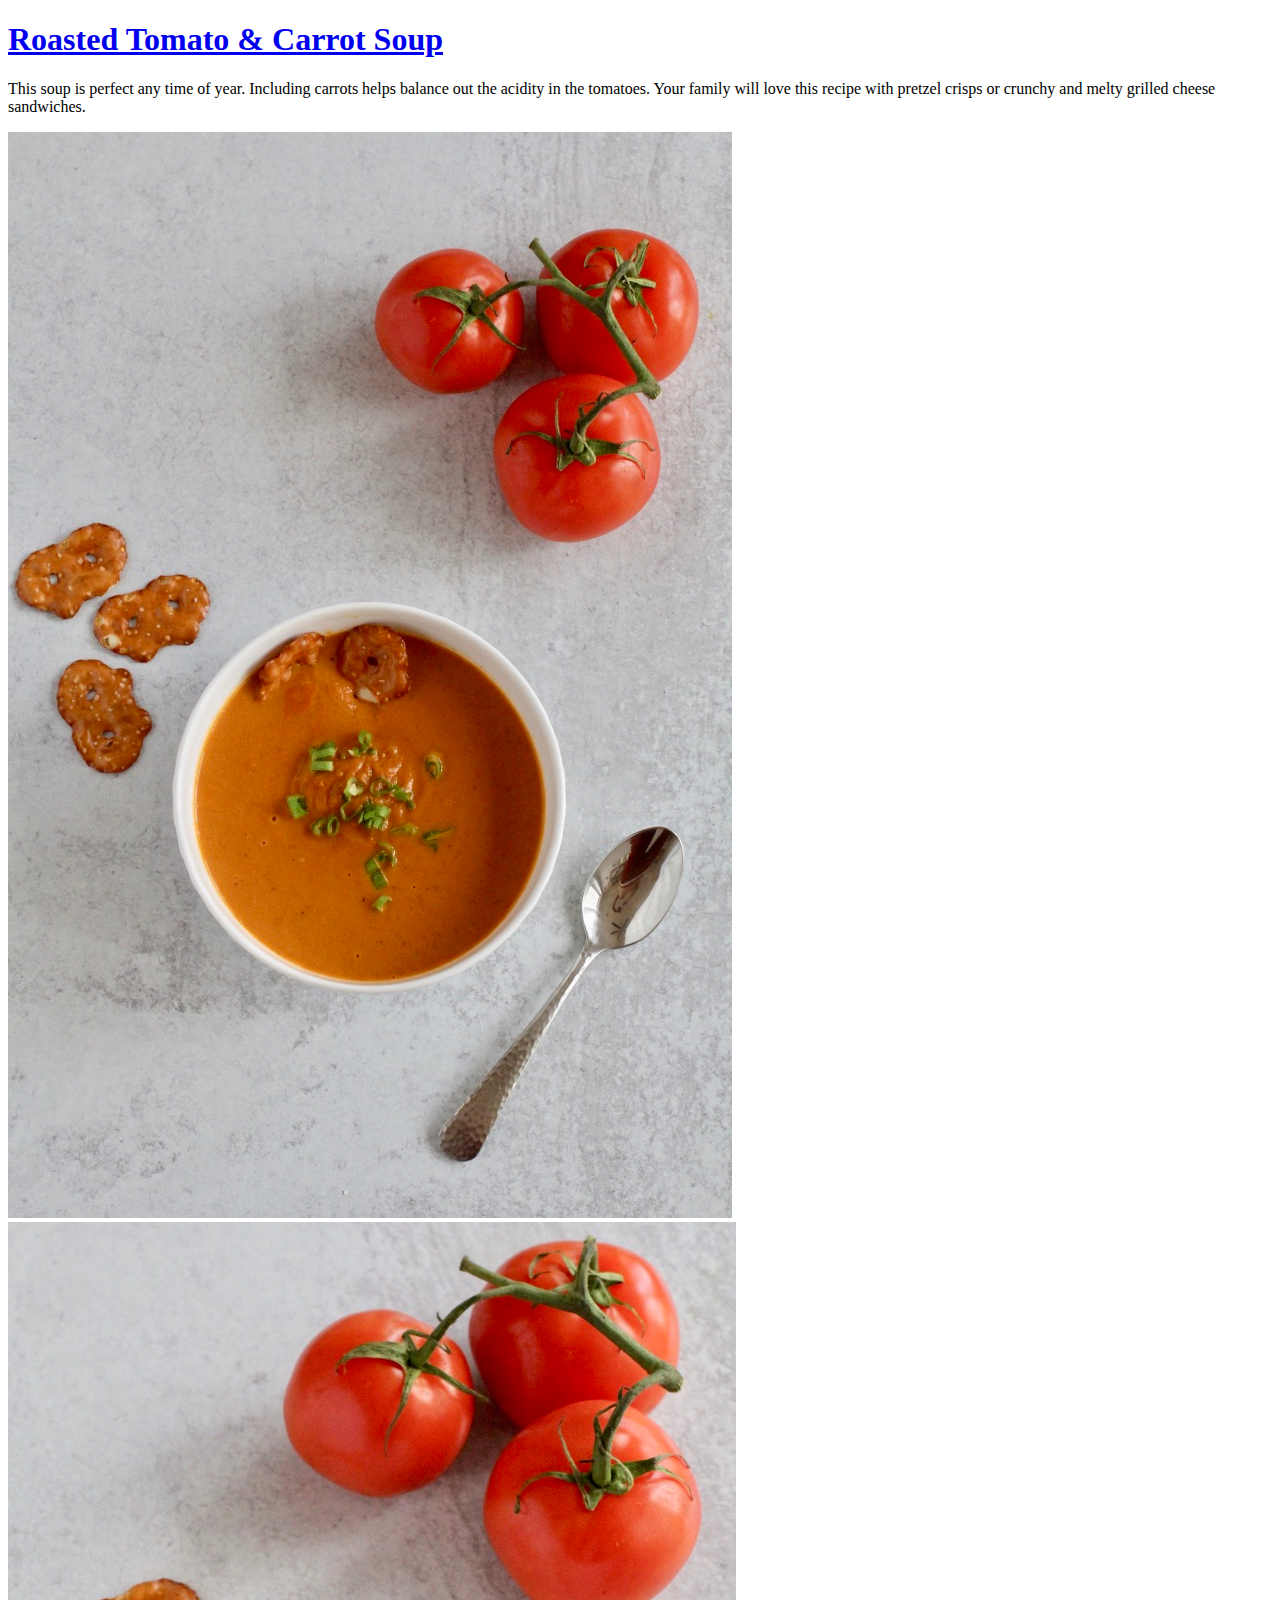
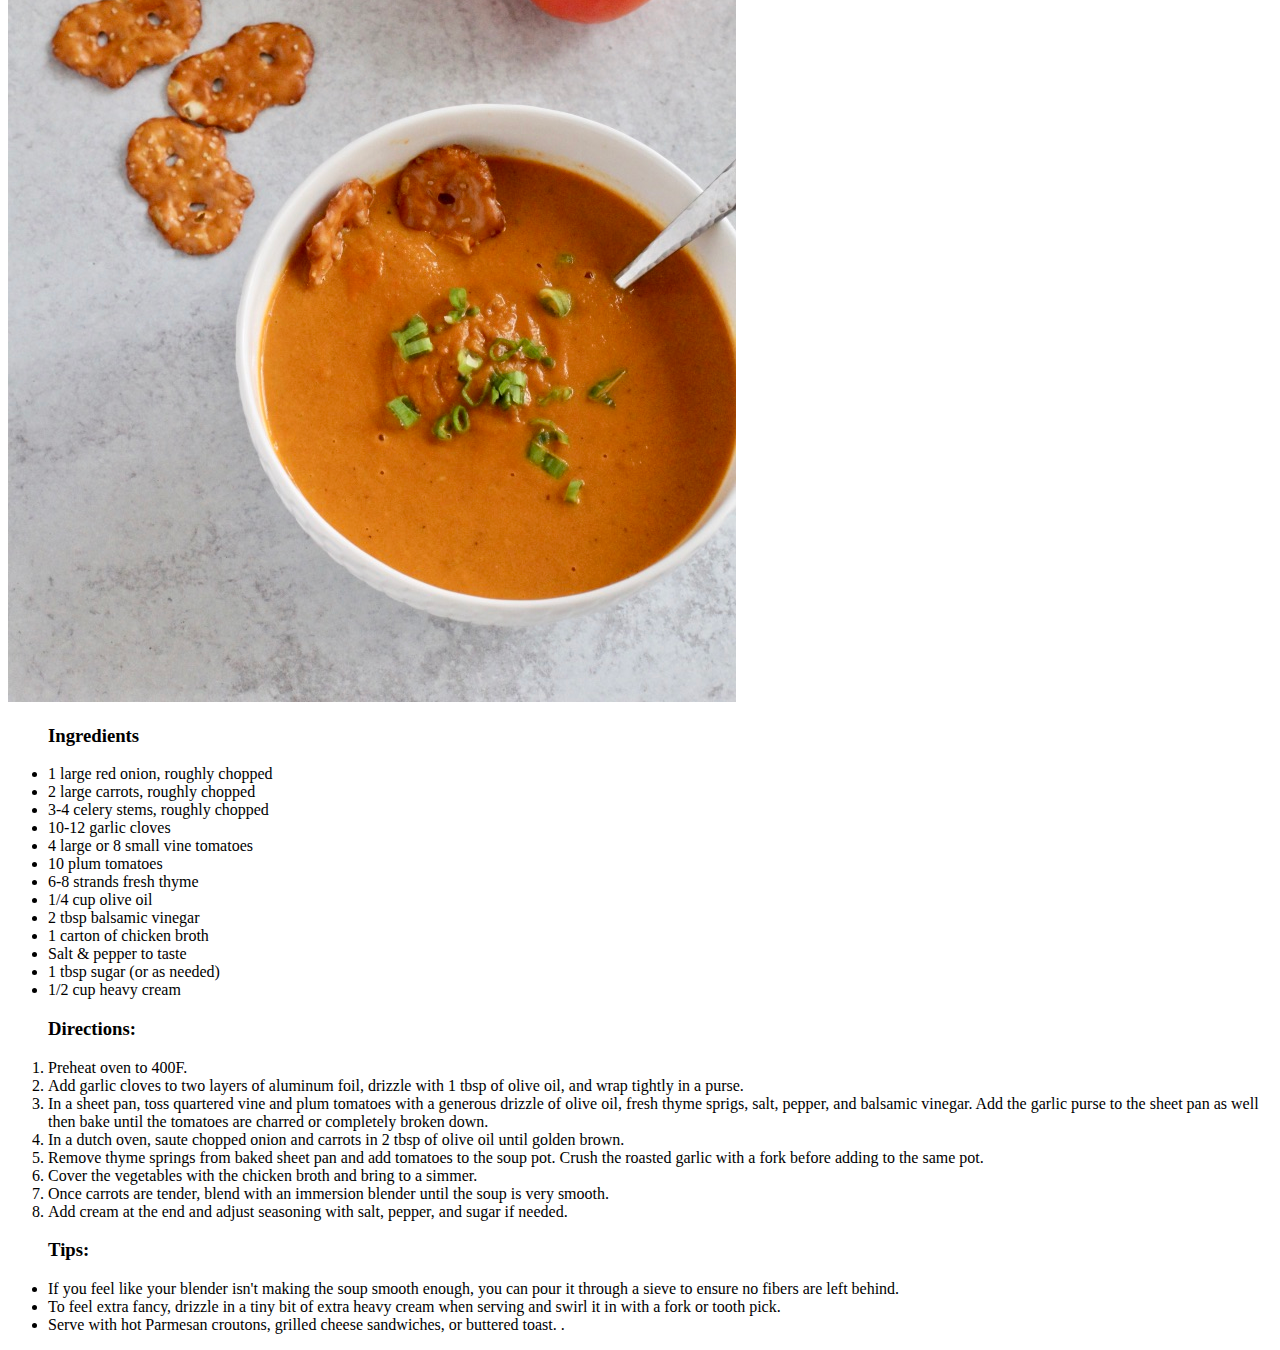
==== recipes/roasted-tomato-carrot-soup.html @ 721aa9ff "First Commit for recipes HTML" ====
<!DOCTYPE html>
<html lang="en">
  <head>
    <meta charset="UTF-8" />
    <meta name="viewport" content="width=device-width, initial-scale=1.0" />
    <title>Roasted Tomato & Carrot Soup</title>
  </head>
  <body>
    <h1>
      <a href="https://www.sifrafoods.com/post/tomato-carrot-soup"
        >Roasted Tomato & Carrot Soup</a
      >
    </h1>

    <p>
      This soup is perfect any time of year. Including carrots helps balance out
      the acidity in the tomatoes. Your family will love this recipe with
      pretzel crisps or crunchy and melty grilled cheese sandwiches.
    </p>

    <img src="/images/Roasted Tomato & Carrot Soup.jpeg" alt="" />
    <img src="/images/Roasted Tomato & Carrot Soup2.jpeg" alt="" />

    <ul>
      <h3>Ingredients</h3>
      <li>1 large red onion, roughly chopped</li>
      <li>2 large carrots, roughly chopped</li>
      <li>3-4 celery stems, roughly chopped</li>
      <li>10-12 garlic cloves</li>
      <li>4 large or 8 small vine tomatoes</li>
      <li>10 plum tomatoes</li>
      <li>6-8 strands fresh thyme</li>
      <li>1/4 cup olive oil</li>
      <li>2 tbsp balsamic vinegar</li>
      <li>1 carton of chicken broth</li>
      <li>Salt & pepper to taste</li>
      <li>1 tbsp sugar (or as needed)</li>
      <li>1/2 cup heavy cream</li>
    </ul>
    <ol>
      <h3>Directions:</h3>
      <li>Preheat oven to 400F.</li>
      <li>
        Add garlic cloves to two layers of aluminum foil, drizzle with 1 tbsp of
        olive oil, and wrap tightly in a purse.
      </li>
      <li>
        In a sheet pan, toss quartered vine and plum tomatoes with a generous
        drizzle of olive oil, fresh thyme sprigs, salt, pepper, and balsamic
        vinegar. Add the garlic purse to the sheet pan as well then bake until
        the tomatoes are charred or completely broken down.
      </li>
      <li>
        In a dutch oven, saute chopped onion and carrots in 2 tbsp of olive oil
        until golden brown.
      </li>
      <li>
        Remove thyme springs from baked sheet pan and add tomatoes to the soup
        pot. Crush the roasted garlic with a fork before adding to the same pot.
      </li>
      <li>
        Cover the vegetables with the chicken broth and bring to a simmer.
      </li>
      <li>
        Once carrots are tender, blend with an immersion blender until the soup
        is very smooth.
      </li>
      <li>
        Add cream at the end and adjust seasoning with salt, pepper, and sugar
        if needed.
      </li>
    </ol>

    <ul>
      <h3>Tips:</h3>
      <li>
        If you feel like your blender isn't making the soup smooth enough, you
        can pour it through a sieve to ensure no fibers are left behind.
      </li>
      <li>
        To feel extra fancy, drizzle in a tiny bit of extra heavy cream when
        serving and swirl it in with a fork or tooth pick.
      </li>
      <li>
        Serve with hot Parmesan croutons, grilled cheese sandwiches, or buttered
        toast. .
      </li>
    </ul>
  </body>
</html>
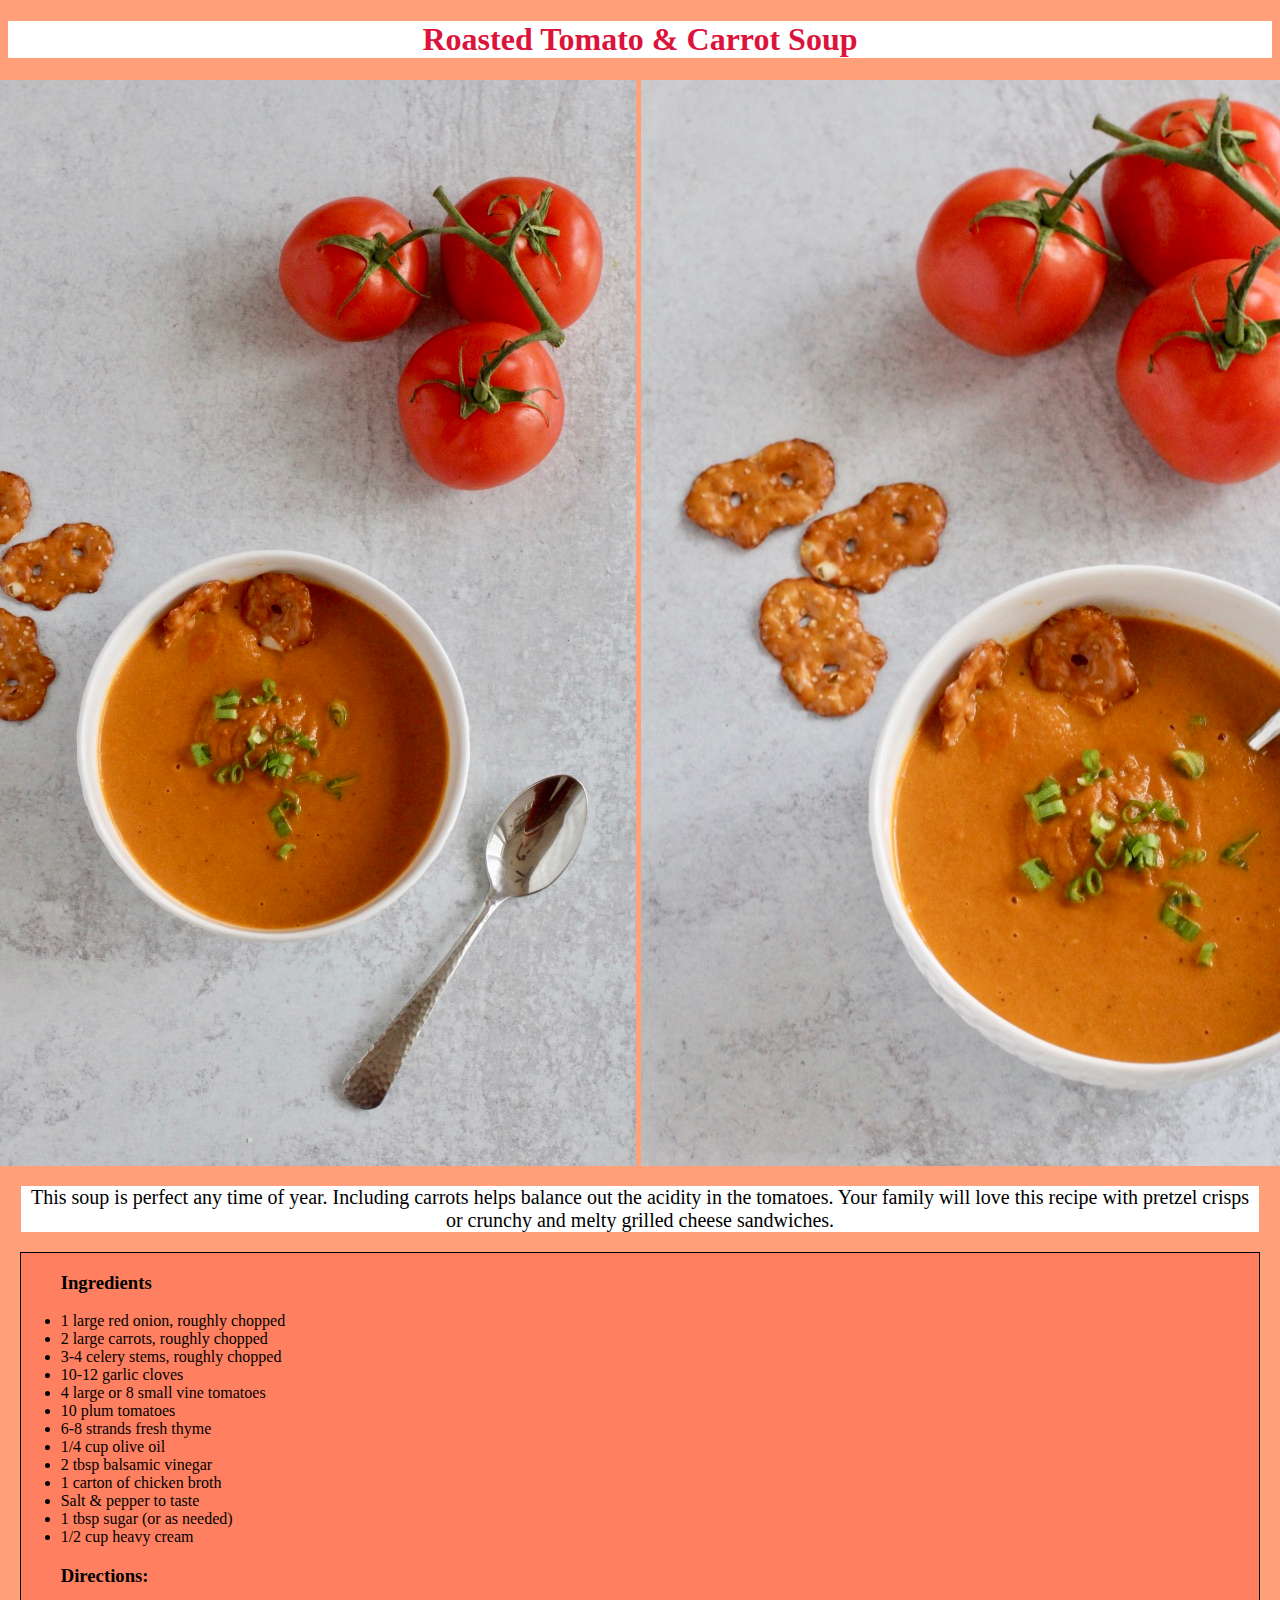
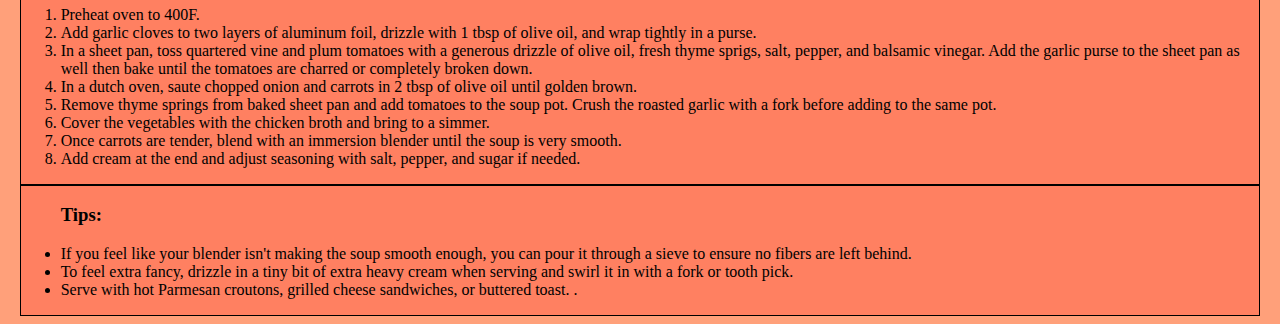
==== commit c69f3cf4: "updated html and add styles" ====
--- a/recipes/roasted-tomato-carrot-soup.html
+++ b/recipes/roasted-tomato-carrot-soup.html
@@ -4,87 +4,100 @@
     <meta charset="UTF-8" />
     <meta name="viewport" content="width=device-width, initial-scale=1.0" />
     <title>Roasted Tomato & Carrot Soup</title>
+    <link rel="stylesheet" href="/styles/roasted-tomato-carrot-soup.css" />
   </head>
   <body>
-    <h1>
-      <a href="https://www.sifrafoods.com/post/tomato-carrot-soup"
-        >Roasted Tomato & Carrot Soup</a
-      >
-    </h1>
-
-    <p>
-      This soup is perfect any time of year. Including carrots helps balance out
-      the acidity in the tomatoes. Your family will love this recipe with
-      pretzel crisps or crunchy and melty grilled cheese sandwiches.
-    </p>
-
-    <img src="/images/Roasted Tomato & Carrot Soup.jpeg" alt="" />
-    <img src="/images/Roasted Tomato & Carrot Soup2.jpeg" alt="" />
-
-    <ul>
-      <h3>Ingredients</h3>
-      <li>1 large red onion, roughly chopped</li>
-      <li>2 large carrots, roughly chopped</li>
-      <li>3-4 celery stems, roughly chopped</li>
-      <li>10-12 garlic cloves</li>
-      <li>4 large or 8 small vine tomatoes</li>
-      <li>10 plum tomatoes</li>
-      <li>6-8 strands fresh thyme</li>
-      <li>1/4 cup olive oil</li>
-      <li>2 tbsp balsamic vinegar</li>
-      <li>1 carton of chicken broth</li>
-      <li>Salt & pepper to taste</li>
-      <li>1 tbsp sugar (or as needed)</li>
-      <li>1/2 cup heavy cream</li>
-    </ul>
-    <ol>
-      <h3>Directions:</h3>
-      <li>Preheat oven to 400F.</li>
-      <li>
-        Add garlic cloves to two layers of aluminum foil, drizzle with 1 tbsp of
-        olive oil, and wrap tightly in a purse.
-      </li>
-      <li>
-        In a sheet pan, toss quartered vine and plum tomatoes with a generous
-        drizzle of olive oil, fresh thyme sprigs, salt, pepper, and balsamic
-        vinegar. Add the garlic purse to the sheet pan as well then bake until
-        the tomatoes are charred or completely broken down.
-      </li>
-      <li>
-        In a dutch oven, saute chopped onion and carrots in 2 tbsp of olive oil
-        until golden brown.
-      </li>
-      <li>
-        Remove thyme springs from baked sheet pan and add tomatoes to the soup
-        pot. Crush the roasted garlic with a fork before adding to the same pot.
-      </li>
-      <li>
-        Cover the vegetables with the chicken broth and bring to a simmer.
-      </li>
-      <li>
-        Once carrots are tender, blend with an immersion blender until the soup
-        is very smooth.
-      </li>
-      <li>
-        Add cream at the end and adjust seasoning with salt, pepper, and sugar
-        if needed.
-      </li>
-    </ol>
-
-    <ul>
-      <h3>Tips:</h3>
-      <li>
-        If you feel like your blender isn't making the soup smooth enough, you
-        can pour it through a sieve to ensure no fibers are left behind.
-      </li>
-      <li>
-        To feel extra fancy, drizzle in a tiny bit of extra heavy cream when
-        serving and swirl it in with a fork or tooth pick.
-      </li>
-      <li>
-        Serve with hot Parmesan croutons, grilled cheese sandwiches, or buttered
-        toast. .
-      </li>
-    </ul>
+    <header>
+      <h1>
+        <a href="https://www.sifrafoods.com/post/tomato-carrot-soup"
+          >Roasted Tomato & Carrot Soup</a
+        >
+      </h1>
+    </header>
+    <main>
+      <article class="first-sec">
+        <section class="photos">
+          <img src="/images/Roasted Tomato & Carrot Soup.jpeg" alt="soup" />
+          <img src="/images/Roasted Tomato & Carrot Soup2.jpeg" alt="soup-2" />
+        </section>
+        <section class="description">
+          <p>
+            This soup is perfect any time of year. Including carrots helps
+            balance out the acidity in the tomatoes. Your family will love this
+            recipe with pretzel crisps or crunchy and melty grilled cheese
+            sandwiches.
+          </p>
+        </section>
+      </article>
+      <article class="second-sec">
+        <ul>
+          <h3>Ingredients</h3>
+          <li>1 large red onion, roughly chopped</li>
+          <li>2 large carrots, roughly chopped</li>
+          <li>3-4 celery stems, roughly chopped</li>
+          <li>10-12 garlic cloves</li>
+          <li>4 large or 8 small vine tomatoes</li>
+          <li>10 plum tomatoes</li>
+          <li>6-8 strands fresh thyme</li>
+          <li>1/4 cup olive oil</li>
+          <li>2 tbsp balsamic vinegar</li>
+          <li>1 carton of chicken broth</li>
+          <li>Salt & pepper to taste</li>
+          <li>1 tbsp sugar (or as needed)</li>
+          <li>1/2 cup heavy cream</li>
+        </ul>
+        <ol>
+          <h3>Directions:</h3>
+          <li>Preheat oven to 400F.</li>
+          <li>
+            Add garlic cloves to two layers of aluminum foil, drizzle with 1
+            tbsp of olive oil, and wrap tightly in a purse.
+          </li>
+          <li>
+            In a sheet pan, toss quartered vine and plum tomatoes with a
+            generous drizzle of olive oil, fresh thyme sprigs, salt, pepper, and
+            balsamic vinegar. Add the garlic purse to the sheet pan as well then
+            bake until the tomatoes are charred or completely broken down.
+          </li>
+          <li>
+            In a dutch oven, saute chopped onion and carrots in 2 tbsp of olive
+            oil until golden brown.
+          </li>
+          <li>
+            Remove thyme springs from baked sheet pan and add tomatoes to the
+            soup pot. Crush the roasted garlic with a fork before adding to the
+            same pot.
+          </li>
+          <li>
+            Cover the vegetables with the chicken broth and bring to a simmer.
+          </li>
+          <li>
+            Once carrots are tender, blend with an immersion blender until the
+            soup is very smooth.
+          </li>
+          <li>
+            Add cream at the end and adjust seasoning with salt, pepper, and
+            sugar if needed.
+          </li>
+        </ol>
+      </article>
+      <article class="third-sec">
+        <ul>
+          <h3>Tips:</h3>
+          <li>
+            If you feel like your blender isn't making the soup smooth enough,
+            you can pour it through a sieve to ensure no fibers are left behind.
+          </li>
+          <li>
+            To feel extra fancy, drizzle in a tiny bit of extra heavy cream when
+            serving and swirl it in with a fork or tooth pick.
+          </li>
+          <li>
+            Serve with hot Parmesan croutons, grilled cheese sandwiches, or
+            buttered toast. .
+          </li>
+        </ul>
+      </article>
+    </main>
   </body>
 </html>
--- a/styles/roasted-tomato-carrot-soup.css
+++ b/styles/roasted-tomato-carrot-soup.css
@@ -0,0 +1,54 @@
+body {
+  background-color: #ffa07a;
+  box-sizing: border-box;
+}
+
+h1 {
+  text-align: center;
+  background-color: white;
+}
+
+h1 a {
+  text-decoration: none;
+  color: #dc143c;
+}
+
+.first-sec {
+  display: flex;
+  flex-direction: column;
+}
+
+.first-sec section:first-child {
+  display: flex;
+  margin: 0 auto;
+  justify-content: center;
+}
+
+.photos {
+  margin: 0 auto;
+  width: 100%;
+}
+
+.first-sec section:first-child img:first-child {
+  margin: 0 5px 0 0;
+}
+
+section p {
+  text-align: center;
+  background-color: white;
+  font-size: 20px;
+}
+
+.description {
+  margin: 0 auto;
+  width: 98%;
+}
+
+.second-sec,
+.third-sec {
+  background-color: rgba(255, 0, 0, 0.2);
+  /* color: white; */
+  border: 1px solid black;
+  margin: 0 auto;
+  width: 98%;
+}
